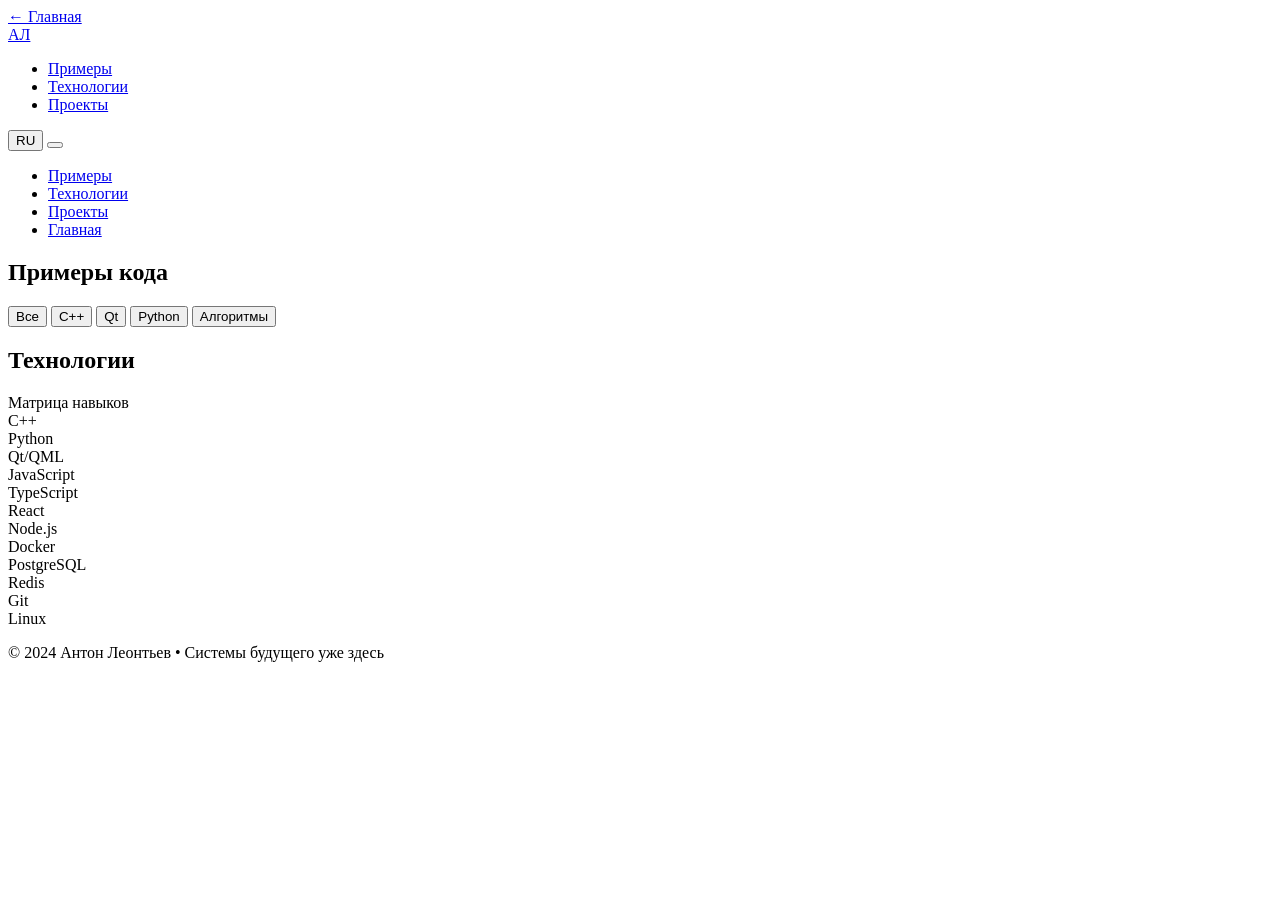
==== code/index.html @ 0e3a0b48 "v2.0.0: site redesign" ====
<!DOCTYPE html>
<html lang="ru">
<head>
    <meta charset="UTF-8">
    <meta name="viewport" content="width=device-width, initial-scale=1.0">
    <title>Примеры кода | Леонтьев Антон</title>
    <script src="https://telegram.org/js/telegram-web-app.js"></script>
    <link rel="stylesheet" href="styles.css">
</head>
<body>
    <!-- Матричный фон -->
    <div class="matrix-background"></div>
    <div class="particle-field"></div>

    <!-- Стеклянный хедер -->
    <header class="glass-header">
        <div class="container">
            <nav class="nav-container">
                <a href="index.html" class="back-btn cyber-btn">
                    <span class="btn-text" data-ru="← Главная" data-en="← Home">← Главная</span>
                    <div class="btn-glow"></div>
                </a>
                
                <!-- Логотип -->
                <a href="index.html">
                    <div class="logo">
                        <div class="orbital-ring ring-1"></div>
                        <div class="orbital-ring ring-2"></div>
                        <img src="logo.jpg" alt="Антон Леонтьев" onerror="this.style.display='none'; this.nextElementSibling.style.display='flex';">
                        <div class="logo-fallback">АЛ</div>
                    </div>
                </a>

                <!-- Основное меню -->
                <ul class="menu">
                    <li><a href="#examples" class="active" data-ru="Примеры" data-en="Examples">Примеры</a></li>
                    <li><a href="#technologies" data-ru="Технологии" data-en="Technologies">Технологии</a></li>
                    <li><a href="#projects" data-ru="Проекты" data-en="Projects">Проекты</a></li>
                </ul>

                <!-- Контролы -->
                <div class="controls">
                    <button class="language-title" id="language-toggle">
                        <span data-ru="RU" data-en="EN">RU</span>
                    </button>
                    <!-- Мобильное меню -->
                    <button class="mobile-menu-btn" id="mobile-menu-btn">
                        <span></span>
                        <span></span>
                        <span></span>
                    </button>
                </div>
            </nav>
        </div>
    </header>

    <!-- Мобильное меню -->
    <div class="mobile-menu" id="mobile-menu">
        <div class="mobile-menu-content">
            <ul>
                <li><a href="#examples" data-ru="Примеры" data-en="Examples">Примеры</a></li>
                <li><a href="#technologies" data-ru="Технологии" data-en="Technologies">Технологии</a></li>
                <li><a href="#projects" data-ru="Проекты" data-en="Projects">Проекты</a></li>
                <li><a href="index.html" data-ru="Главная" data-en="Home">Главная</a></li>
            </ul>
        </div>
    </div>

    <main class="container">
        <!-- Заголовок страницы -->
        <section class="section">
            <div class="page-header">
                <h1 class="glitch-text" data-ru="Примеры кода" data-en="Code Examples">Примеры кода</h1>
                <div class="typing-container">
                    <p class="typing-text" data-ru="Демонстрация навыков и технических решений" data-en="Demonstration of skills and technical solutions">
                    Демонстрация навыков и технических решений
                    </p>
                </div>
            </div>

            <!-- Фильтр технологий -->
            <div class="tech-filter">
                <button class="cyber-btn active" data-tech="all">
                    <span class="btn-text" data-ru="Все" data-en="All">Все</span>
                    <div class="btn-glow"></div>
                </button>
                <button class="cyber-btn" data-tech="cpp">
                    <span class="btn-text">C++</span>
                    <div class="btn-glow"></div>
                </button>
                <button class="cyber-btn" data-tech="qt">
                    <span class="btn-text">Qt</span>
                    <div class="btn-glow"></div>
                </button>
                <button class="cyber-btn" data-tech="python">
                    <span class="btn-text">Python</span>
                    <div class="btn-glow"></div>
                </button>
                <button class="cyber-btn" data-tech="algorithms">
                    <span class="btn-text" data-ru="Алгоритмы" data-en="Algorithms">Алгоритмы</span>
                    <div class="btn-glow"></div>
                </button>
            </div>
        </section>

        <!-- Сетка примеров -->
        <!--<section class="section" id="examples">
            <div class="examples-grid portfolio-grid">
                
                <!-- Пример 1: Многопоточный пул задач -->
                <!--<div class="cyber-card example-card fade-in" data-tech="cpp">
                    <div class="card-header">
                        <div class="date-badge">C++17/20</div>
                        <h3>Многопоточный пул задач</h3>
                        <h4>Thread Pool Implementation</h4>
                        <p class="company-type">Системное программирование</p>
                    </div>
                    
                    <div class="content-section">
                        <p class="fade-in-text">
                            Эффективная реализация пула потоков для обработки задач с использованием современного C++17/20.
                        </p>
                        
                        <h5>Ключевые особенности:</h5>
                        <ul class="cyber-list">
                            <li>Thread-safe очередь задач с std::queue</li>
                            <li>Автоматическое масштабирование потоков</li>
                            <li>RAII управление ресурсами</li>
                            <li>Future/Promise для получения результатов</li>
                            <li>Graceful shutdown с join всех потоков</li>
                        </ul>
                        
                        <div class="tech-tags">
                            <span class="cyber-tag">C++17</span>
                            <span class="cyber-tag">STL</span>
                            <span class="cyber-tag">Threading</span>
                            <span class="cyber-tag">Concurrency</span>
                        </div>
                    </div>
                    
                    <div class="action-buttons">
                        <button class="cyber-btn primary">
                            <span class="btn-text">Смотреть код 👁️</span>
                            <div class="btn-glow"></div>
                        </button>
                        <button class="cyber-btn secondary">
                            <span class="btn-text">GitHub 📁</span>
                            <div class="btn-glow"></div>
                        </button>
                    </div>
                </div>

                <!-- Пример 2: Кастомные Qt виджеты -->
                <!--<div class="cyber-card example-card fade-in delay-1" data-tech="qt">
                    <div class="card-header">
                        <div class="date-badge">Qt6/QML</div>
                        <h3>Кастомные Qt виджеты</h3>
                        <h4>Modern UI Components</h4>
                        <p class="company-type">GUI разработка</p>
                    </div>
                    
                    <div class="content-section">
                        <p class="fade-in-text">
                            Набор переиспользуемых виджетов с современным дизайном и плавными анимациями.
                        </p>
                        
                        <h5>Компоненты:</h5>
                        <ul class="cyber-list">
                            <li>Анимированные кнопки с hover эффектами</li>
                            <li>Кастомный прогресс-бар с градиентами</li>
                            <li>Стилизованные input поля</li>
                            <li>Модальные окна с backdrop blur</li>
                            <li>Responsive layout system</li>
                        </ul>
                        
                        <div class="tech-tags">
                            <span class="cyber-tag">Qt6</span>
                            <span class="cyber-tag">QML</span>
                            <span class="cyber-tag">Graphics</span>
                            <span class="cyber-tag">Animation</span>
                        </div>
                    </div>
                    
                    <div class="action-buttons">
                        <button class="cyber-btn primary">
                            <span class="btn-text">Демо 🎮</span>
                            <div class="btn-glow"></div>
                        </button>
                        <button class="cyber-btn secondary">
                            <span class="btn-text">Исходники 📁</span>
                            <div class="btn-glow"></div>
                        </button>
                    </div>
                </div>

                <!-- Пример 3: Трейдинг-бот -->
                <!--<div class="cyber-card example-card fade-in delay-2" data-tech="python">
                    <div class="card-header">
                        <div class="date-badge">Python 3.9+</div>
                        <h3>Трейдинг-бот на Python</h3>
                        <h4>Automated Trading System</h4>
                        <p class="company-type">Финтех решение</p>
                    </div>
                    
                    <div class="content-section">
                        <p class="fade-in-text">
                            Автоматизированная система торговли с подключением к API брокера и техническим анализом.
                        </p>
                        
                        <h5>Функциональность:</h5>
                        <ul class="cyber-list">
                            <li>Интеграция с API Тинькофф Инвестиций</li>
                            <li>Технические индикаторы: RSI, SMA, MACD</li>
                            <li>Risk management и stop-loss</li>
                            <li>Детальное логирование сделок в CSV</li>
                            <li>Telegram уведомления о сделках</li>
                        </ul>
                        
                        <div class="tech-tags">
                            <span class="cyber-tag">Python</span>
                            <span class="cyber-tag">Pandas</span>
                            <span class="cyber-tag">API</span>
                            <span class="cyber-tag">FinTech</span>
                        </div>
                    </div>
                    
                    <div class="action-buttons">
                        <button class="cyber-btn primary">
                            <span class="btn-text">Детально 📊</span>
                            <div class="btn-glow"></div>
                        </button>
                        <button class="cyber-btn secondary">
                            <span class="btn-text">GitHub 📁</span>
                            <div class="btn-glow"></div>
                        </button>
                    </div>
                </div>

                <!-- Пример 4: Алгоритмы сортировки -->
                <!--<div class="cyber-card example-card fade-in delay-3" data-tech="algorithms">
                    <div class="card-header">
                        <div class="date-badge">Algorithms</div>
                        <h3>Визуализация алгоритмов</h3>
                        <h4>Sorting Algorithms Visualizer</h4>
                        <p class="company-type">Образовательный проект</p>
                    </div>
                    
                    <div class="content-section">
                        <p class="fade-in-text">
                            Интерактивная визуализация алгоритмов сортировки с анализом сложности.
                        </p>
                        
                        <h5>Алгоритмы:</h5>
                        <ul class="cyber-list">
                            <li>Bubble Sort с пошаговой анимацией</li>
                            <li>Quick Sort с разделением</li>
                            <li>Merge Sort с визуализацией слияния</li>
                            <li>Heap Sort с построением кучи</li>
                            <li>Анализ временной сложности O(n)</li>
                        </ul>
                        
                        <div class="tech-tags">
                            <span class="cyber-tag">JavaScript</span>
                            <span class="cyber-tag">Canvas</span>
                            <span class="cyber-tag">Algorithms</span>
                            <span class="cyber-tag">Visualization</span>
                        </div>
                    </div>
                    
                    <div class="action-buttons">
                        <button class="cyber-btn primary">
                            <span class="btn-text">Запустить 🚀</span>
                            <div class="btn-glow"></div>
                        </button>
                        <button class="cyber-btn secondary">
                            <span class="btn-text">Код 📁</span>
                            <div class="btn-glow"></div>
                        </button>
                    </div>
                </div>

                <!-- Пример 5: Микросервисная архитектура -->
                <!--<div class="cyber-card example-card fade-in delay-4" data-tech="cpp">
                    <div class="card-header">
                        <div class="date-badge">C++/Docker</div>
                        <h3>Микросервисная архитектура</h3>
                        <h4>Distributed System</h4>
                        <p class="company-type">Backend разработка</p>
                    </div>
                    
                    <div class="content-section">
                        <p class="fade-in-text">
                            Высоконагруженная система микросервисов с балансировкой нагрузки и мониторингом.
                        </p>
                        
                        <h5>Архитектура:</h5>
                        <ul class="cyber-list">
                            <li>RESTful API с JSON/gRPC</li>
                            <li>Docker контейнеризация</li>
                            <li>nginx load balancer</li>
                            <li>Redis для кэширования</li>
                            <li>Prometheus мониторинг</li>
                        </ul>
                        
                        <div class="tech-tags">
                            <span class="cyber-tag">C++</span>
                            <span class="cyber-tag">Docker</span>
                            <span class="cyber-tag">gRPC</span>
                            <span class="cyber-tag">Redis</span>
                        </div>
                    </div>
                    
                    <div class="action-buttons">
                        <button class="cyber-btn primary">
                            <span class="btn-text">Архитектура 🏗️</span>
                            <div class="btn-glow"></div>
                        </button>
                        <button class="cyber-btn secondary">
                            <span class="btn-text">Docker 📁</span>
                            <div class="btn-glow"></div>
                        </button>
                    </div>
                </div>

                <!-- Пример 6: AI чат-бот -->
                <!--<div class="cyber-card example-card fade-in delay-5" data-tech="python">
                    <div class="card-header">
                        <div class="date-badge">AI/ML</div>
                        <h3>AI чат-бот с NLP</h3>
                        <h4>Natural Language Processing</h4>
                        <p class="company-type">Машинное обучение</p>
                    </div>
                    
                    <div class="content-section">
                        <p class="fade-in-text">
                            Интеллектуальный чат-бот с обработкой естественного языка и машинным обучением.
                        </p>
                        
                        <h5>Возможности:</h5>
                        <ul class="cyber-list">
                            <li>Обработка текста с NLTK/spaCy</li>
                            <li>Sentiment analysis настроения</li>
                            <li>Intent classification с TensorFlow</li>
                            <li>Contextual conversations</li>
                            <li>Интеграция с Telegram Bot API</li>
                        </ul>
                        
                        <div class="tech-tags">
                            <span class="cyber-tag">Python</span>
                            <span class="cyber-tag">TensorFlow</span>
                            <span class="cyber-tag">NLP</span>
                            <span class="cyber-tag">AI/ML</span>
                        </div>
                    </div>
                    
                    <div class="action-buttons">
                        <button class="cyber-btn primary">
                            <span class="btn-text">Попробовать 🤖</span>
                            <div class="btn-glow"></div>
                        </button>
                        <button class="cyber-btn secondary">
                            <span class="btn-text">Модель 📁</span>
                            <div class="btn-glow"></div>
                        </button>
                    </div>
                </div>

            </div>
        </section>-->

        <!-- Coming Soon секция -->
        <!--<section class="coming-soon">
            <div class="coming-soon-icon">🚧</div>
            <div class="coming-soon-text">Скоро будут добавлены новые примеры!</div>
            <div class="coming-soon-subtext">
                Следите за обновлениями: WebGL 3D визуализация, блокчейн DApp, IoT система мониторинга
            </div>
            <div class="tech-tags" style="justify-content: center; margin-top: 20px;">
                <span class="cyber-tag">WebGL</span>
                <span class="cyber-tag">Blockchain</span>
                <span class="cyber-tag">IoT</span>
                <span class="cyber-tag">React</span>
            </div>
        </section>-->

        <!-- Секция технологий -->
        <section class="section" id="technologies">
            <h2 class="section-title">
                <div class="title-line"></div>
                <span class="btn-text" data-ru="Технологии" data-en="Technologies">Технологии</span>
                <div class="title-line"></div>
            </h2>
            
            <div class="cyber-card">
                <div class="subsection-title" data-ru="Матрица навыков" data-en="Skills Matrix">Матрица навыков</div>
                <div class="skills-matrix">
                    <div class="skill-node">C++</div>
                    <div class="skill-node">Python</div>
                    <div class="skill-node">Qt/QML</div>
                    <div class="skill-node">JavaScript</div>
                    <div class="skill-node">TypeScript</div>
                    <div class="skill-node">React</div>
                    <div class="skill-node">Node.js</div>
                    <div class="skill-node">Docker</div>
                    <div class="skill-node">PostgreSQL</div>
                    <div class="skill-node">Redis</div>
                    <div class="skill-node">Git</div>
                    <div class="skill-node">Linux</div>
                </div>
            </div>
        </section>

    </main>

    <!-- Киберпанк футер -->
    <footer class="cyber-footer">
        <div class="container">
            <div class="footer-content">
                <p class="footer-text">
                    <div class="footer-text" data-ru="© 2024 Антон Леонтьев • Системы будущего уже здесь" data-en="© 2024 Anton Leontyev • The systems of the future are already here">
                    © 2024 Антон Леонтьев • Системы будущего уже здесь
                    </div>
                </p>
                <div class="footer-pulse"></div>
            </div>
        </div>
    </footer>

    <script>
        // Инициализация Telegram WebApp
        if (window.Telegram && Telegram.WebApp) {
            Telegram.WebApp.ready();
            
            // Адаптация к теме Telegram
            if (Telegram.WebApp.colorScheme === 'dark') {
                document.body.classList.add('dark-theme');
            }
        }

        // Мобильное меню
        const mobileMenuBtn = document.getElementById('mobile-menu-btn');
        const mobileMenu = document.getElementById('mobile-menu');
        
        mobileMenuBtn.addEventListener('click', () => {
            mobileMenu.classList.toggle('active');
            
            // Анимация кнопки меню
            const spans = mobileMenuBtn.querySelectorAll('span');
            spans.forEach((span, index) => {
                if (mobileMenu.classList.contains('active')) {
                    if (index === 0) span.style.transform = 'rotate(45deg) translate(5px, 5px)';
                    if (index === 1) span.style.opacity = '0';
                    if (index === 2) span.style.transform = 'rotate(-45deg) translate(7px, -6px)';
                } else {
                    span.style.transform = '';
                    span.style.opacity = '';
                }
            });
        });

        // Закрытие мобильного меню при клике вне его
        document.addEventListener('click', (e) => {
            if (!mobileMenu.contains(e.target) && !mobileMenuBtn.contains(e.target)) {
                mobileMenu.classList.remove('active');
                // Сброс анимации кнопки
                const spans = mobileMenuBtn.querySelectorAll('span');
                spans.forEach(span => {
                    span.style.transform = '';
                    span.style.opacity = '';
                });
            }
        });

        // Фильтр по технологиям
        const techButtons = document.querySelectorAll('[data-tech]');
        const exampleCards = document.querySelectorAll('.example-card[data-tech]');

        techButtons.forEach(button => {
            button.addEventListener('click', () => {
                const tech = button.dataset.tech;
                
                // Обновление активной кнопки
                techButtons.forEach(btn => btn.classList.remove('active'));
                button.classList.add('active');
                
                // Фильтрация карточек
                exampleCards.forEach(card => {
                    if (tech === 'all' || card.dataset.tech === tech) {
                        card.style.display = 'block';
                        card.style.animation = 'fadeInUp 0.5s ease-out';
                    } else {
                        card.style.display = 'none';
                    }
                });
            });
        });

        // Переключение языка
        const languageToggle = document.getElementById('language-toggle');
            let currentLang = 'ru';
            if (languageToggle) {
                languageToggle.addEventListener('click', function() {
                    currentLang = currentLang === 'ru' ? 'en' : 'ru';
                    updateLanguage();
                });
            }
            function updateLanguage() {                
                const elements = document.querySelectorAll('[data-ru]');
                const langBtn = document.getElementById('lang-btn');
                
                elements.forEach(element => {
                    const text = element.getAttribute(`data-${currentLang}`);
                    if (text) {
                        if (element.tagName === 'INPUT' && element.type === 'submit') {
                            element.value = text;
                        } else {
                            element.textContent = text;
                        }
                    }
                });
                
                document.documentElement.lang = currentLang;

                const glitchText = document.querySelector('.glitch-text');
                if (glitchText) {
                    const newText = glitchText.getAttribute(`data-${currentLang}`);
                    if (newText) {
                        glitchText.textContent = newText;
                        glitchText.setAttribute('data-text', newText);
                        restartGlitchAnimation(glitchText);
                    }
                }
            }

        // Анимация появления элементов при скролле
        const observerOptions = {
            threshold: 0.1,
            rootMargin: '0px 0px -50px 0px'
        };

        const observer = new IntersectionObserver((entries) => {
            entries.forEach(entry => {
                if (entry.isIntersecting) {
                    entry.target.style.opacity = '1';
                    entry.target.style.animation = entry.target.style.animation || 'fadeInUp 0.8s ease-out forwards';
                }
            });
        }, observerOptions);

        // Наблюдение за элементами
        document.querySelectorAll('.fade-in, .slide-left, .slide-right, .scale-in').forEach(el => {
            observer.observe(el);
        });

        // Эффект печатающегося текста
        const typingText = document.querySelector('.typing-text');
        if (typingText) {
            const text = typingText.textContent;
            typingText.textContent = '';
            
            let i = 0;
            const typeWriter = () => {
                if (i < text.length) {
                    typingText.textContent += text.charAt(i);
                    i++;
                    setTimeout(typeWriter, 100);
                }
            };
            
            setTimeout(typeWriter, 1000);
        }

        // Глитч эффект для заголовка
        const glitchText = document.querySelector('.glitch-text');
        if (glitchText) {
            const text = glitchText.textContent;
            glitchText.setAttribute('data-text', text);
        }

        // Плавная прокрутка к секциям
        document.querySelectorAll('a[href^="#"]').forEach(anchor => {
            anchor.addEventListener('click', function (e) {
                e.preventDefault();
                const target = document.querySelector(this.getAttribute('href'));
                if (target) {
                    target.scrollIntoView({
                        behavior: 'smooth',
                        block: 'start'
                    });
                }
            });
        });

        // Обработка кликов по кнопкам примеров
        // document.querySelectorAll('.cyber-btn').forEach(btn => {
        //     btn.addEventListener('click', function(e) {
        //         if (!this.hasAttribute('data-tech') && !this.id) {
        //             e.preventDefault();
                    
        //             // Создание эффекта ряби
        //             const ripple = document.createElement('div');
        //             ripple.style.position = 'absolute';
        //             ripple.style.borderRadius = '50%';
        //             ripple.style.background = 'rgba(0, 255, 255, 0.5)';
        //             ripple.style.transform = 'scale(0)';
        //             ripple.style.animation = 'ripple 0.6s linear';
        //             ripple.style.left = '50%';
        //             ripple.style.top = '50%';
        //             ripple.style.width = ripple.style.height = '20px';
        //             ripple.style.marginLeft = ripple.style.marginTop = '-10px';
                    
        //             this.appendChild(ripple);
                    
        //             setTimeout(() => {
        //                 ripple.remove();
        //             }, 600);
                    
        //             // Временное уведомление
        //             if (window.Telegram && Telegram.WebApp) {
        //                 Telegram.WebApp.showAlert('Детальная страница проекта в разработке');
        //             } else {
        //                 alert('Детальная страница проекта в разработке');
        //             }
        //         }
        //     });
        // });

        // CSS для анимации ряби
        const style = document.createElement('style');
        style.textContent = `
            @keyframes ripple {
                to {
                    transform: scale(4);
                    opacity: 0;
                }
            }
        `;
        document.head.appendChild(style);
    </script>
</body>
</html>
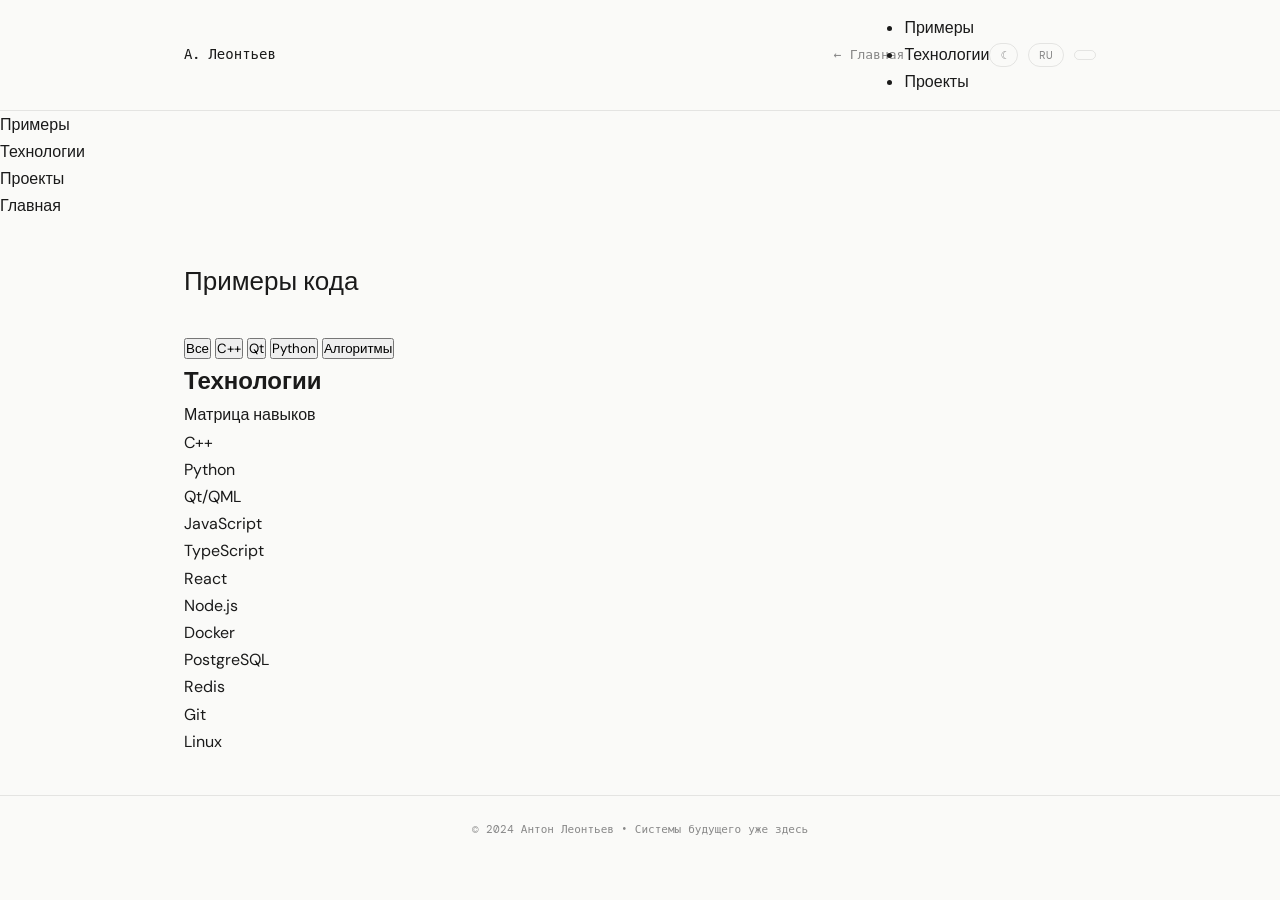
==== commit f69a24b8: "v2.0.0: site redesign" ====
--- a/code/index.html
+++ b/code/index.html
@@ -1,11 +1,14 @@
 <!DOCTYPE html>
 <html lang="ru">
 <head>
+<script>var t=localStorage.getItem("theme");if(t)document.documentElement.setAttribute("data-theme",t)</script>
     <meta charset="UTF-8">
     <meta name="viewport" content="width=device-width, initial-scale=1.0">
     <title>Примеры кода | Леонтьев Антон</title>
-    <script src="https://telegram.org/js/telegram-web-app.js"></script>
-    <link rel="stylesheet" href="styles.css">
+      <link rel="preconnect" href="https://fonts.googleapis.com">
+  <link href="https://fonts.googleapis.com/css2?family=DM+Sans:ital,wght@0,400;0,500;1,400&family=DM+Mono:wght@400;500&display=swap" rel="stylesheet">
+  <link rel="stylesheet" href="../style.css">
+  <link rel="stylesheet" href="../article-compat.css">
 </head>
 <body>
     <!-- Матричный фон -->
@@ -16,17 +19,18 @@
     <header class="glass-header">
         <div class="container">
             <nav class="nav-container">
-                <a href="index.html" class="back-btn cyber-btn">
+                <a href="../" style="font-family:var(--m);font-size:14px;font-weight:500;color:var(--t1);text-decoration:none;margin-right:auto">А. Леонтьев</a>
+                <a href="../publications/" class="back-btn cyber-btn">
                     <span class="btn-text" data-ru="← Главная" data-en="← Home">← Главная</span>
                     <div class="btn-glow"></div>
                 </a>
                 
                 <!-- Логотип -->
-                <a href="index.html">
+                <a href="../">
                     <div class="logo">
                         <div class="orbital-ring ring-1"></div>
                         <div class="orbital-ring ring-2"></div>
-                        <img src="logo.jpg" alt="Антон Леонтьев" onerror="this.style.display='none'; this.nextElementSibling.style.display='flex';">
+                        <img src="../assets/logo.jpg" alt="Антон Леонтьев" onerror="this.style.display='none'; this.nextElementSibling.style.display='flex';">
                         <div class="logo-fallback">АЛ</div>
                     </div>
                 </a>
@@ -40,6 +44,7 @@
 
                 <!-- Контролы -->
                 <div class="controls">
+                    <button class="theme-btn" id="theme-toggle" aria-label="Toggle theme" style="font-family:var(--m);font-size:11px;padding:4px 10px;border:1px solid var(--border);border-radius:100px;background:transparent;color:var(--t3);cursor:pointer">☾</button>
                     <button class="language-title" id="language-toggle">
                         <span data-ru="RU" data-en="EN">RU</span>
                     </button>
@@ -61,7 +66,7 @@
                 <li><a href="#examples" data-ru="Примеры" data-en="Examples">Примеры</a></li>
                 <li><a href="#technologies" data-ru="Технологии" data-en="Technologies">Технологии</a></li>
                 <li><a href="#projects" data-ru="Проекты" data-en="Projects">Проекты</a></li>
-                <li><a href="index.html" data-ru="Главная" data-en="Home">Главная</a></li>
+                <li><a href="../" data-ru="Главная" data-en="Home">Главная</a></li>
             </ul>
         </div>
     </div>
@@ -637,5 +642,6 @@
         `;
         document.head.appendChild(style);
     </script>
+<script src="../script.js"></script>
 </body>
 </html>
--- a/style.css
+++ b/style.css
@@ -0,0 +1,191 @@
+/* Leontev.site v2.1 — manual dark/light + denser layout + article styles */
+
+:root {
+  --bg: #FAFAF8;
+  --surface: #FFFFFF;
+  --surface-2: #F2F1ED;
+  --surface-3: #E8E7E3;
+  --border: rgba(0,0,0,0.09);
+  --border-h: rgba(0,0,0,0.18);
+  --t1: #1A1A1A;
+  --t2: #4A4A4A;
+  --t3: #888;
+  --accent: #2D2D2D;
+  --gold: #CFB53B; --gold-bg: #FAF4DB; --gold-t: #7A6A1A;
+  --blue: #4FC3F7; --blue-bg: #E2F3FD; --blue-t: #15607A;
+  --purple: #A87CE8; --purple-bg: #ECE4FA; --purple-t: #4F308A;
+  --copper: #C47B3A; --copper-bg: #FAECDB; --copper-t: #6A3E15;
+  --teal-bg: #DDF2EC; --teal-t: #155A48;
+  --warm-bg: #FDF3E6; --warm-t: #7A4A18;
+  --cool-bg: #ECEAFA; --cool-t: #3A3A7A;
+  --r: 12px; --rs: 8px;
+  --f: 'DM Sans', -apple-system, BlinkMacSystemFont, sans-serif;
+  --m: 'DM Mono', 'SF Mono', 'Fira Code', monospace;
+}
+[data-theme="dark"] {
+  --bg: #111110; --surface: #1A1A18; --surface-2: #222220; --surface-3: #2A2A28;
+  --border: rgba(255,255,255,0.08); --border-h: rgba(255,255,255,0.18);
+  --t1: #EDEDEC; --t2: #AAA; --t3: #666; --accent: #EDEDEC;
+  --gold-bg: #28230E; --gold-t: #E8D06A;
+  --blue-bg: #0D2838; --blue-t: #7DD4FA;
+  --purple-bg: #1C1230; --purple-t: #C4A4F0;
+  --copper-bg: #281C0E; --copper-t: #E8A060;
+  --teal-bg: #0D2820; --teal-t: #7DD4BA;
+  --warm-bg: #281E0E; --warm-t: #E8C080;
+  --cool-bg: #181828; --cool-t: #A0A0E0;
+}
+@media (prefers-color-scheme:dark) {
+  html:not([data-theme="light"]) {
+    --bg:#111110;--surface:#1A1A18;--surface-2:#222220;--surface-3:#2A2A28;
+    --border:rgba(255,255,255,0.08);--border-h:rgba(255,255,255,0.18);
+    --t1:#EDEDEC;--t2:#AAA;--t3:#666;--accent:#EDEDEC;
+    --gold-bg:#28230E;--gold-t:#E8D06A;--blue-bg:#0D2838;--blue-t:#7DD4FA;
+    --purple-bg:#1C1230;--purple-t:#C4A4F0;--copper-bg:#281C0E;--copper-t:#E8A060;
+    --teal-bg:#0D2820;--teal-t:#7DD4BA;--warm-bg:#281E0E;--warm-t:#E8C080;
+    --cool-bg:#181828;--cool-t:#A0A0E0;
+  }
+}
+*,*::before,*::after{margin:0;padding:0;box-sizing:border-box}
+html{scroll-behavior:smooth}
+body{font-family:var(--f);background:var(--bg);color:var(--t1);line-height:1.6;-webkit-font-smoothing:antialiased}
+a{color:inherit;text-decoration:none}img{display:block;max-width:100%}button{font-family:inherit}
+.wrap{max-width:960px;margin:0 auto;padding:0 24px}
+.divider{border:none;border-top:1px solid var(--border);margin:0}
+
+nav{padding:16px 0;display:flex;align-items:center;justify-content:space-between}
+.nav-brand{font-family:var(--m);font-size:14px;font-weight:500;letter-spacing:.02em}
+.nav-right{display:flex;gap:12px;align-items:center}
+.nav-link{font-size:13px;color:var(--t3);transition:color .15s}.nav-link:hover{color:var(--t1)}
+.theme-btn,.lang-btn{font-family:var(--m);font-size:11px;padding:4px 10px;border:1px solid var(--border);border-radius:100px;background:transparent;color:var(--t3);cursor:pointer;transition:all .15s}
+.theme-btn:hover,.lang-btn:hover{border-color:var(--border-h);color:var(--t1)}
+
+.hero{padding:40px 0 32px;display:grid;grid-template-columns:180px 1fr;gap:32px;align-items:stretch}
+.avatar{width:180px;min-height:180px;border-radius:14px;overflow:hidden;background:var(--surface-2);border:1px solid var(--border)}
+.avatar img{width:100%;height:100%;object-fit:cover}
+.hero-text h1{font-size:26px;font-weight:500;line-height:1.25;margin-bottom:2px}
+.hero-role{font-family:var(--m);font-size:13px;color:var(--t3);margin-bottom:10px}
+.hero-bio{font-size:14.5px;color:var(--t2);max-width:640px;line-height:1.65}
+.hero-location{font-family:var(--m);font-size:12px;color:var(--t3);margin-top:10px;display:flex;align-items:center;gap:6px}
+.hero-location::before{content:'';width:6px;height:6px;border-radius:50%;background:#5DCF5D;flex-shrink:0}
+.hero-actions{display:flex;gap:8px;margin-top:16px;flex-wrap:wrap}
+
+.btn{font-family:var(--m);font-size:12px;padding:7px 14px;border-radius:var(--rs);border:1px solid var(--border);background:var(--surface);color:var(--t2);cursor:pointer;transition:all .15s;display:inline-flex;align-items:center;gap:6px;white-space:nowrap}
+.btn:hover{border-color:var(--border-h);color:var(--t1);background:var(--surface-2)}
+.btn.primary{background:var(--accent);color:var(--bg);border-color:transparent}.btn.primary:hover{opacity:.85}
+
+.proof{padding:28px 0;display:grid;grid-template-columns:repeat(4,1fr);gap:10px}
+.proof-item{background:var(--surface);border:1px solid var(--border);border-radius:var(--r);padding:16px 12px;text-align:center}
+.proof-num{font-family:var(--m);font-size:24px;font-weight:500;line-height:1.2}
+.proof-label{font-size:12px;color:var(--t3);margin-top:2px}
+
+.sh{padding:28px 0 16px}
+.sh-overline{font-family:var(--m);font-size:11px;letter-spacing:.1em;text-transform:uppercase;color:var(--t3)}
+.sh-title{font-size:20px;font-weight:500;margin-top:2px}
+
+.expertise{display:grid;grid-template-columns:repeat(3,1fr);gap:10px}
+.exp-card{border-radius:var(--r);padding:20px 18px;border:1px solid transparent}
+.exp-card.dev{background:var(--teal-bg)}.exp-card.mgmt{background:var(--warm-bg)}.exp-card.analytics{background:var(--cool-bg)}
+.exp-card h3{font-size:15px;font-weight:500;margin-bottom:8px}
+.exp-card.dev h3{color:var(--teal-t)}.exp-card.mgmt h3{color:var(--warm-t)}.exp-card.analytics h3{color:var(--cool-t)}
+.exp-card p{font-size:12.5px;color:var(--t2);line-height:1.85}
+
+.tl-item{display:grid;grid-template-columns:100px 1fr;gap:14px;padding:14px 0;border-bottom:1px solid var(--border)}
+.tl-item:last-child{border-bottom:none}
+.tl-date{font-family:var(--m);font-size:12px;color:var(--t3);padding-top:2px}
+.tl-role{font-size:14.5px;font-weight:500}.tl-company{font-size:13px;color:var(--t2)}
+.tl-detail{font-family:var(--m);font-size:11px;color:var(--t3);margin-top:2px;line-height:1.5}
+
+.ext-grid{display:grid;grid-template-columns:repeat(auto-fill,minmax(175px,1fr));gap:10px}
+.ext-card{border:1px solid var(--border);border-radius:var(--r);padding:16px;position:relative;overflow:hidden;transition:border-color .2s,transform .15s}
+.ext-card:hover{border-color:var(--border-h);transform:translateY(-1px)}
+.ext-card::before{content:'';position:absolute;top:0;left:0;right:0;height:3px}
+.ext-card.gold{background:var(--gold-bg)}.ext-card.gold::before{background:var(--gold)}
+.ext-card.blue{background:var(--blue-bg)}.ext-card.blue::before{background:var(--blue)}
+.ext-card.purple{background:var(--purple-bg)}.ext-card.purple::before{background:var(--purple)}
+.ext-card.copper{background:var(--copper-bg)}.ext-card.copper::before{background:var(--copper)}
+.ext-icon{width:30px;height:30px;border-radius:6px;display:flex;align-items:center;justify-content:center;font-family:var(--m);font-size:11px;font-weight:500;color:#fff;margin-bottom:8px}
+.gold-bg{background:var(--gold)}.blue-bg{background:var(--blue)}.purple-bg{background:var(--purple)}.copper-bg{background:var(--copper)}
+.ext-name{font-size:14.5px;font-weight:500;margin-bottom:2px}
+.gold-c{color:var(--gold-t)}.blue-c{color:var(--blue-t)}.purple-c{color:var(--purple-t)}.copper-c{color:var(--copper-t)}
+.ext-desc{font-size:12px;color:var(--t2)}
+.ext-badge{display:inline-block;font-family:var(--m);font-size:10px;padding:2px 8px;border-radius:100px;margin-top:8px}
+.gold-badge{background:rgba(207,181,59,.18);color:var(--gold-t)}
+.blue-badge{background:rgba(79,195,247,.18);color:var(--blue-t)}
+.purple-badge{background:rgba(168,124,232,.18);color:var(--purple-t)}
+.copper-badge{background:rgba(196,123,58,.18);color:var(--copper-t)}
+.gold-hot{background:rgba(207,181,59,.4)}
+
+.pub-grid{display:grid;gap:10px}
+.pub-card{display:grid;grid-template-columns:1fr auto;gap:14px;align-items:start;padding:16px 18px;border:1px solid var(--border);border-radius:var(--r);background:var(--surface);transition:border-color .2s,transform .15s}
+.pub-card:hover{border-color:var(--border-h);transform:translateY(-1px)}
+.pub-title{font-size:14.5px;font-weight:500;margin-bottom:3px}
+.pub-excerpt{font-size:13px;color:var(--t2);line-height:1.5}
+.pub-date{font-family:var(--m);font-size:11px;color:var(--t3);white-space:nowrap;padding-top:2px}
+.pub-tags{display:flex;gap:4px;flex-wrap:wrap;margin-top:6px}
+.pub-tag{font-family:var(--m);font-size:10px;padding:2px 8px;border-radius:100px;background:var(--surface-2);color:var(--t3)}
+
+.section-link{display:block;text-align:center;padding:12px;font-family:var(--m);font-size:13px;color:var(--t3);border:1px solid var(--border);border-radius:var(--r);transition:all .15s;margin-top:10px}
+.section-link:hover{background:var(--surface);color:var(--t1)}
+
+.links-grid{display:grid;grid-template-columns:repeat(3,1fr);gap:8px}
+.link-item{display:flex;align-items:center;gap:10px;padding:12px 14px;border:1px solid var(--border);border-radius:var(--r);font-size:13px;color:var(--t2);transition:all .15s;background:var(--surface)}
+.link-item:hover{border-color:var(--border-h);color:var(--t1);background:var(--surface-2)}
+.link-icon{width:22px;height:22px;border-radius:4px;background:var(--surface-2);display:flex;align-items:center;justify-content:center;font-family:var(--m);font-size:10px;color:var(--t3);flex-shrink:0}
+.link-arrow{margin-left:auto;color:var(--t3);font-size:12px}
+
+.contact{padding:28px 0 16px}
+.contact-grid{display:grid;grid-template-columns:repeat(3,1fr);gap:10px}
+.contact-item{text-align:center;padding:18px 14px;background:var(--surface);border:1px solid var(--border);border-radius:var(--r)}
+.contact-label{font-size:11px;color:var(--t3);margin-bottom:3px}
+.contact-value{font-size:13px;font-weight:500}
+.contact-value a{color:var(--t1);border-bottom:1px solid var(--border);transition:border-color .15s}
+.contact-value a:hover{border-color:var(--t1)}
+
+footer{padding:24px 0;text-align:center;font-family:var(--m);font-size:11px;color:var(--t3);border-top:1px solid var(--border);margin-top:24px}
+
+@media(max-width:640px){
+  .hero{grid-template-columns:1fr;gap:20px;padding:28px 0 24px;justify-items:center;text-align:center}
+  .avatar{width:160px;min-height:160px;height:160px;border-radius:16px;margin:0 auto}
+  .hero-text{text-align:center}
+  .hero-text h1{font-size:22px}
+  .hero-role{font-size:13px}
+  .hero-bio{text-align:center;font-size:14px;max-width:100%}
+  .hero-location{justify-content:center}
+  .hero-actions{justify-content:center}
+  .proof{grid-template-columns:repeat(2,1fr)}
+  .expertise{grid-template-columns:1fr}
+  .tl-item{grid-template-columns:76px 1fr;gap:10px}
+  .ext-grid{grid-template-columns:repeat(2,1fr)}
+  .contact-grid{grid-template-columns:1fr}
+  .links-grid{grid-template-columns:1fr 1fr}
+  .pub-card{grid-template-columns:1fr}
+  .pub-date{order:-1}
+  .nav-link{display:none}
+}
+
+/* Pages */
+.page-header{padding:40px 0 24px}.page-header h1{font-size:26px;font-weight:500;margin-bottom:6px}.page-header p{font-size:14px;color:var(--t2)}
+.filter-bar{display:flex;gap:8px;flex-wrap:wrap;margin-bottom:20px}
+.filter-btn{font-family:var(--m);font-size:12px;padding:5px 14px;border-radius:100px;border:1px solid var(--border);background:transparent;color:var(--t3);cursor:pointer;transition:all .15s}
+.filter-btn:hover{border-color:var(--border-h);color:var(--t1)}.filter-btn.active{background:var(--accent);color:var(--bg);border-color:transparent}
+
+.ext-hero{padding:40px 0 32px;text-align:center}.ext-hero h1{font-size:26px;font-weight:500;margin-bottom:6px}.ext-hero p{font-size:14px;color:var(--t2);max-width:600px;margin:0 auto}
+.stat-row{display:flex;justify-content:center;gap:32px;margin-top:20px;padding-top:20px;border-top:1px solid var(--border)}
+.stat-num{font-family:var(--m);font-size:20px;font-weight:500;text-align:center}
+.stat-label{font-size:12px;color:var(--t3);text-align:center;margin-top:2px}
+.full-card{border:1px solid var(--border);border-radius:var(--r);overflow:hidden;display:grid;grid-template-columns:4px 1fr;margin-bottom:12px;transition:border-color .2s}
+.full-card:hover{border-color:var(--border-h)}
+.full-card .fc-accent{min-height:100%}
+.full-card.gold .fc-accent{background:var(--gold)}.full-card.blue .fc-accent{background:var(--blue)}.full-card.purple .fc-accent{background:var(--purple)}.full-card.copper .fc-accent{background:var(--copper)}
+.full-card .fc-body{padding:20px 24px}
+.full-card .fc-top{display:flex;align-items:center;justify-content:space-between;margin-bottom:6px}
+.full-card .fc-title{font-size:17px;font-weight:500}
+.full-card.gold .fc-title{color:var(--gold-t)}.full-card.blue .fc-title{color:var(--blue-t)}.full-card.purple .fc-title{color:var(--purple-t)}.full-card.copper .fc-title{color:var(--copper-t)}
+.full-card .fc-metaphor{font-family:var(--m);font-size:12px;color:var(--t3);font-style:italic}
+.full-card .fc-desc{font-size:13.5px;color:var(--t2);margin-bottom:12px;line-height:1.6}
+.full-card .fc-tags{display:flex;gap:6px;flex-wrap:wrap}
+.full-card .fc-tag{font-family:var(--m);font-size:11px;padding:2px 10px;border-radius:100px;border:1px solid var(--border);color:var(--t2);background:var(--bg)}
+.full-card .fc-actions{display:flex;gap:8px;margin-top:14px}
+
+.back-link{display:inline-flex;align-items:center;gap:6px;font-family:var(--m);font-size:13px;color:var(--t3);margin-bottom:20px;transition:color .15s}.back-link:hover{color:var(--t1)}
+.cred-thumb:hover{border-color:var(--border-h)!important;transform:translateY(-1px)}
--- a/article-compat.css
+++ b/article-compat.css
@@ -0,0 +1,569 @@
+/* Override old cyberpunk article styles with new design system */
+/* Loaded AFTER inline <style> to override everything */
+
+/* Kill cyberpunk effects */
+.matrix-background, .particle-field, .reading-progress,
+.btn-glow, .orbital-ring, .logo-fallback, .sector-pulse,
+.footer-pulse { display: none !important; }
+
+/* Reset body */
+body {
+  font-family: var(--f) !important;
+  background: var(--bg) !important;
+  color: var(--t1) !important;
+  line-height: 1.7 !important;
+  overflow-x: hidden;
+}
+
+/* Container */
+.container {
+  max-width: 960px !important;
+  margin: 0 auto !important;
+  padding: 0 24px !important;
+}
+
+/* Header */
+.glass-header {
+  position: sticky !important;
+  top: 0;
+  background: var(--bg) !important;
+  backdrop-filter: none !important;
+  border-bottom: 1px solid var(--border) !important;
+  z-index: 100;
+  padding: 0 !important;
+}
+.glass-header .nav-container {
+  display: flex !important;
+  align-items: center !important;
+  justify-content: space-between !important;
+  padding: 14px 0 !important;
+  max-width: 960px !important;
+  margin: 0 auto !important;
+}
+.glass-header .logo { display: none !important; }
+
+.back-btn, .back-btn.cyber-btn {
+  font-family: var(--m) !important;
+  font-size: 13px !important;
+  color: var(--t3) !important;
+  background: none !important;
+  border: none !important;
+  padding: 0 !important;
+  clip-path: none !important;
+  text-decoration: none !important;
+}
+.back-btn:hover { color: var(--t1) !important; }
+.back-btn .btn-text { color: inherit !important; }
+
+.controls .language-title,
+.controls button {
+  font-family: var(--m) !important;
+  font-size: 11px !important;
+  padding: 4px 10px !important;
+  border: 1px solid var(--border) !important;
+  border-radius: 100px !important;
+  background: transparent !important;
+  color: var(--t3) !important;
+  cursor: pointer !important;
+  clip-path: none !important;
+}
+.controls .language-title:hover { color: var(--t1) !important; border-color: var(--border-h) !important; }
+
+/* Article section */
+.article-section {
+  padding-top: 40px !important;
+  padding-bottom: 60px !important;
+}
+.article-header {
+  text-align: left !important;
+  margin-bottom: 32px !important;
+  padding-bottom: 24px !important;
+  border-bottom: 1px solid var(--border) !important;
+}
+.article-meta {
+  display: flex !important;
+  align-items: center !important;
+  gap: 12px !important;
+  margin-bottom: 16px !important;
+  flex-wrap: wrap !important;
+  justify-content: flex-start !important;
+}
+.article-date, .article-category, .reading-time {
+  font-family: var(--m) !important;
+  font-size: 12px !important;
+  color: var(--t3) !important;
+  background: var(--surface-2) !important;
+  padding: 4px 12px !important;
+  border-radius: 100px !important;
+  animation: none !important;
+}
+.article-title, .article-title.fade-in-up {
+  font-family: var(--f) !important;
+  font-size: 28px !important;
+  font-weight: 500 !important;
+  color: var(--t1) !important;
+  text-shadow: none !important;
+  background: none !important;
+  -webkit-background-clip: unset !important;
+  -webkit-text-fill-color: unset !important;
+  animation: none !important;
+  opacity: 1 !important;
+  transform: none !important;
+  line-height: 1.3 !important;
+  margin-bottom: 12px !important;
+}
+.article-excerpt {
+  font-size: 15px !important;
+  color: var(--t2) !important;
+  font-style: normal !important;
+  max-width: none !important;
+  animation: none !important;
+  opacity: 1 !important;
+  transform: none !important;
+  line-height: 1.65 !important;
+}
+.article-tags {
+  animation: none !important;
+  opacity: 1 !important;
+  transform: none !important;
+  display: flex !important;
+  gap: 6px !important;
+  flex-wrap: wrap !important;
+  margin-top: 12px !important;
+  justify-content: flex-start !important;
+}
+.article-tags .tag, .tag {
+  font-family: var(--m) !important;
+  font-size: 11px !important;
+  padding: 3px 10px !important;
+  border-radius: 100px !important;
+  background: var(--surface-2) !important;
+  color: var(--t3) !important;
+  border: 1px solid var(--border) !important;
+  animation: none !important;
+}
+
+/* Table of contents */
+.table-of-contents {
+  background: var(--surface) !important;
+  border: 1px solid var(--border) !important;
+  border-radius: 12px !important;
+  padding: 20px 24px !important;
+  margin-bottom: 32px !important;
+  backdrop-filter: none !important;
+  animation: none !important;
+  opacity: 1 !important;
+  transform: none !important;
+}
+.toc-title {
+  font-family: var(--f) !important;
+  font-size: 15px !important;
+  font-weight: 500 !important;
+  color: var(--t1) !important;
+  margin-bottom: 10px !important;
+  text-transform: none !important;
+  letter-spacing: 0 !important;
+}
+.toc-list { list-style: none !important; padding: 0 !important; }
+.toc-item { margin-bottom: 4px !important; }
+.toc-link {
+  font-size: 13px !important;
+  color: var(--t2) !important;
+  text-decoration: none !important;
+  transition: color 0.15s !important;
+  padding: 0 !important;
+}
+.toc-link:hover { color: var(--t1) !important; }
+.toc-link::before { display: none !important; }
+
+/* Article content */
+.article-content {
+  font-size: 15px !important;
+  color: var(--t2) !important;
+  line-height: 1.75 !important;
+}
+.article-content h2 {
+  font-family: var(--f) !important;
+  font-size: 20px !important;
+  font-weight: 500 !important;
+  color: var(--t1) !important;
+  margin: 32px 0 14px !important;
+  padding-bottom: 8px !important;
+  border-bottom: 1px solid var(--border) !important;
+  text-shadow: none !important;
+}
+.article-content h3 {
+  font-family: var(--f) !important;
+  font-size: 17px !important;
+  font-weight: 500 !important;
+  color: var(--t1) !important;
+  margin: 24px 0 10px !important;
+}
+.article-content p {
+  color: var(--t2) !important;
+  margin-bottom: 14px !important;
+  font-size: 15px !important;
+  line-height: 1.75 !important;
+}
+.article-content ul, .article-content ol {
+  padding-left: 20px !important;
+  margin-bottom: 14px !important;
+  color: var(--t2) !important;
+}
+.article-content li { margin-bottom: 6px !important; color: var(--t2) !important; }
+
+/* Code blocks */
+.code-block {
+  background: var(--surface-2) !important;
+  border: 1px solid var(--border) !important;
+  border-radius: 8px !important;
+  padding: 0 !important;
+  margin: 16px 0 !important;
+  position: relative !important;
+  backdrop-filter: none !important;
+}
+.code-block .code-lang {
+  font-family: var(--m) !important;
+  font-size: 10px !important;
+  background: var(--surface-3) !important;
+  color: var(--t3) !important;
+  padding: 3px 10px !important;
+  border-radius: 0 0 0 6px !important;
+  position: absolute !important;
+  top: 0 !important;
+  right: 0 !important;
+}
+.code-block pre {
+  padding: 16px 18px !important;
+  overflow-x: auto !important;
+  font-family: var(--m) !important;
+  font-size: 13px !important;
+  line-height: 1.6 !important;
+  color: var(--t1) !important;
+  margin: 0 !important;
+}
+.code-block code {
+  font-family: var(--m) !important;
+  font-size: 13px !important;
+  color: var(--t1) !important;
+}
+
+/* Inline code */
+code {
+  font-family: var(--m) !important;
+  font-size: 13px !important;
+  background: var(--surface-2) !important;
+  padding: 2px 6px !important;
+  border-radius: 4px !important;
+}
+
+/* Highlights */
+.highlight {
+  background: var(--surface) !important;
+  border-left: 3px solid var(--gold) !important;
+  border-radius: 0 !important;
+  padding: 14px 18px !important;
+  margin: 18px 0 !important;
+}
+.highlight::before { display: none !important; }
+.highlight p { color: var(--t1) !important; font-weight: 500 !important; margin: 0 !important; }
+
+/* Quotes */
+.quote-block {
+  border: none !important;
+  border-left: 3px solid var(--border-h) !important;
+  border-radius: 0 !important;
+  padding: 0 0 0 18px !important;
+  margin: 20px 0 !important;
+  background: none !important;
+  backdrop-filter: none !important;
+  font-size: 15px !important;
+  color: var(--t2) !important;
+}
+.quote-block::before { display: none !important; }
+
+/* Images */
+.article-image {
+  border-radius: 12px !important;
+  box-shadow: none !important;
+  margin: 24px auto !important;
+}
+.article-image:hover { transform: none !important; box-shadow: none !important; }
+.image-caption {
+  font-family: var(--m) !important;
+  font-size: 12px !important;
+  color: var(--t3) !important;
+  text-align: center !important;
+  margin-top: 8px !important;
+}
+
+/* Tables */
+.article-content table {
+  width: 100% !important;
+  border-collapse: collapse !important;
+  margin: 16px 0 !important;
+  font-size: 14px !important;
+}
+.article-content th, .article-content td {
+  padding: 8px 12px !important;
+  border: 1px solid var(--border) !important;
+  text-align: left !important;
+  color: var(--t2) !important;
+}
+.article-content th {
+  background: var(--surface-2) !important;
+  font-weight: 500 !important;
+  color: var(--t1) !important;
+}
+
+/* Footer */
+.cyber-footer {
+  background: none !important;
+  border-top: 1px solid var(--border) !important;
+  padding: 24px 0 !important;
+  margin-top: 40px !important;
+  text-align: center !important;
+}
+.cyber-footer .footer-content { justify-content: center !important; }
+.footer-text {
+  font-family: var(--m) !important;
+  font-size: 11px !important;
+  color: var(--t3) !important;
+  background: none !important;
+  -webkit-background-clip: unset !important;
+  -webkit-text-fill-color: unset !important;
+}
+
+/* Kill all animations */
+.fade-in-up, .fade-in, .delay-1, .delay-2, .delay-3, .delay-4, .delay-5 {
+  animation: none !important;
+  opacity: 1 !important;
+  transform: none !important;
+}
+
+/* Responsive */
+@media (max-width: 640px) {
+  .article-title { font-size: 22px !important; }
+  .article-content h2 { font-size: 18px !important; }
+}
+
+/* === TOC FIX — vertical layout, no emoji === */
+.table-of-contents {
+  display: block !important;
+  background: var(--surface) !important;
+  border: 1px solid var(--border) !important;
+  border-radius: 12px !important;
+  padding: 24px !important;
+  margin-bottom: 32px !important;
+  backdrop-filter: none !important;
+}
+.table-of-contents::before { display: none !important; }
+.toc-title {
+  display: block !important;
+  font-family: var(--f) !important;
+  font-size: 16px !important;
+  font-weight: 500 !important;
+  color: var(--t1) !important;
+  text-transform: none !important;
+  letter-spacing: 0 !important;
+  margin-bottom: 14px !important;
+  padding-bottom: 10px !important;
+  border-bottom: 1px solid var(--border) !important;
+}
+.toc-title::before { display: none !important; }
+.toc-list {
+  list-style: none !important;
+  padding: 0 !important;
+  margin: 0 !important;
+  display: block !important;
+  columns: 1 !important;
+}
+.toc-item {
+  margin-bottom: 2px !important;
+}
+.toc-link {
+  font-family: var(--f) !important;
+  font-size: 14px !important;
+  font-weight: 400 !important;
+  color: var(--t2) !important;
+  padding: 6px 0 !important;
+  padding-left: 0 !important;
+  display: block !important;
+  text-decoration: none !important;
+  transition: color 0.15s !important;
+  text-shadow: none !important;
+}
+.toc-link::before { display: none !important; }
+.toc-link:hover {
+  color: var(--t1) !important;
+  padding-left: 0 !important;
+  text-shadow: none !important;
+}
+
+/* === ARTICLE NAVIGATION BETWEEN POSTS === */
+.article-navigation {
+  display: grid !important;
+  grid-template-columns: 1fr 1fr !important;
+  gap: 12px !important;
+  margin: 40px 0 !important;
+  padding-top: 24px !important;
+  border-top: 1px solid var(--border) !important;
+  animation: none !important;
+  opacity: 1 !important;
+  transform: none !important;
+}
+.nav-btn {
+  display: block !important;
+  padding: 16px 20px !important;
+  background: var(--surface) !important;
+  border: 1px solid var(--border) !important;
+  border-radius: 12px !important;
+  color: var(--t1) !important;
+  font-family: var(--f) !important;
+  font-size: 14px !important;
+  font-weight: 500 !important;
+  text-decoration: none !important;
+  transition: border-color 0.2s, transform 0.15s !important;
+  clip-path: none !important;
+  position: relative !important;
+}
+.nav-btn:hover {
+  border-color: var(--border-h) !important;
+  transform: translateY(-1px) !important;
+  background: var(--surface) !important;
+  text-shadow: none !important;
+}
+.nav-btn::before { display: none !important; }
+.nav-btn:hover::before { display: none !important; }
+.nav-subtitle {
+  font-size: 12px !important;
+  font-weight: 400 !important;
+  color: var(--t3) !important;
+  margin-top: 4px !important;
+  font-family: var(--m) !important;
+}
+
+/* === SECTION HEADINGS === */
+.section-heading {
+  font-family: var(--f) !important;
+  font-size: 20px !important;
+  font-weight: 500 !important;
+  color: var(--t1) !important;
+  margin: 32px 0 14px !important;
+  padding-bottom: 8px !important;
+  border-bottom: 1px solid var(--border) !important;
+  text-shadow: none !important;
+  background: none !important;
+  -webkit-background-clip: unset !important;
+  -webkit-text-fill-color: unset !important;
+}
+.section-heading::before { display: none !important; }
+.section-heading::after { display: none !important; }
+
+/* Article text */
+.article-text {
+  font-family: var(--f) !important;
+  font-size: 15px !important;
+  color: var(--t2) !important;
+  line-height: 1.75 !important;
+  margin-bottom: 14px !important;
+}
+
+/* Article section content */
+.article-section-content {
+  margin-bottom: 40px !important;
+  animation: none !important;
+  opacity: 1 !important;
+  transform: none !important;
+}
+
+/* Responsive nav */
+@media (max-width: 640px) {
+  .article-navigation {
+    grid-template-columns: 1fr !important;
+  }
+}
+
+/* Controls bar visibility fix */
+.controls {
+  display: flex !important;
+  gap: 10px !important;
+  align-items: center !important;
+}
+.controls .theme-btn {
+  display: inline-flex !important;
+  visibility: visible !important;
+  opacity: 1 !important;
+}
+
+
+
+/* Share section */
+.share-section {
+  background: var(--surface) !important;
+  border: 1px solid var(--border) !important;
+  border-radius: 12px !important;
+  padding: 28px !important;
+  margin: 32px 0 !important;
+  text-align: center !important;
+  backdrop-filter: none !important;
+}
+.share-title {
+  font-family: var(--f) !important;
+  font-size: 16px !important;
+  font-weight: 500 !important;
+  color: var(--t1) !important;
+  margin-bottom: 16px !important;
+  text-transform: none !important;
+  letter-spacing: 0 !important;
+}
+.share-buttons {
+  display: flex !important;
+  justify-content: center !important;
+  gap: 10px !important;
+  flex-wrap: wrap !important;
+}
+.share-btn {
+  font-family: var(--m) !important;
+  font-size: 12px !important;
+  padding: 8px 18px !important;
+  border-radius: 8px !important;
+  border: 1px solid var(--border) !important;
+  background: var(--surface-2) !important;
+  color: var(--t2) !important;
+  text-decoration: none !important;
+  transition: all 0.15s !important;
+  display: inline-flex !important;
+  align-items: center !important;
+  gap: 6px !important;
+}
+.share-btn:hover {
+  border-color: var(--border-h) !important;
+  color: var(--t1) !important;
+  background: var(--surface-3) !important;
+}
+
+/* Author section if present */
+.author-section {
+  background: var(--surface) !important;
+  border: 1px solid var(--border) !important;
+  border-radius: 12px !important;
+  padding: 24px !important;
+  margin: 32px 0 !important;
+  backdrop-filter: none !important;
+}
+
+/* Related articles */
+.related-section {
+  margin: 32px 0 !important;
+}
+.related-section h3 {
+  font-family: var(--f) !important;
+  font-size: 16px !important;
+  font-weight: 500 !important;
+  color: var(--t1) !important;
+  margin-bottom: 16px !important;
+}
+
+  display: none !important;
+}
